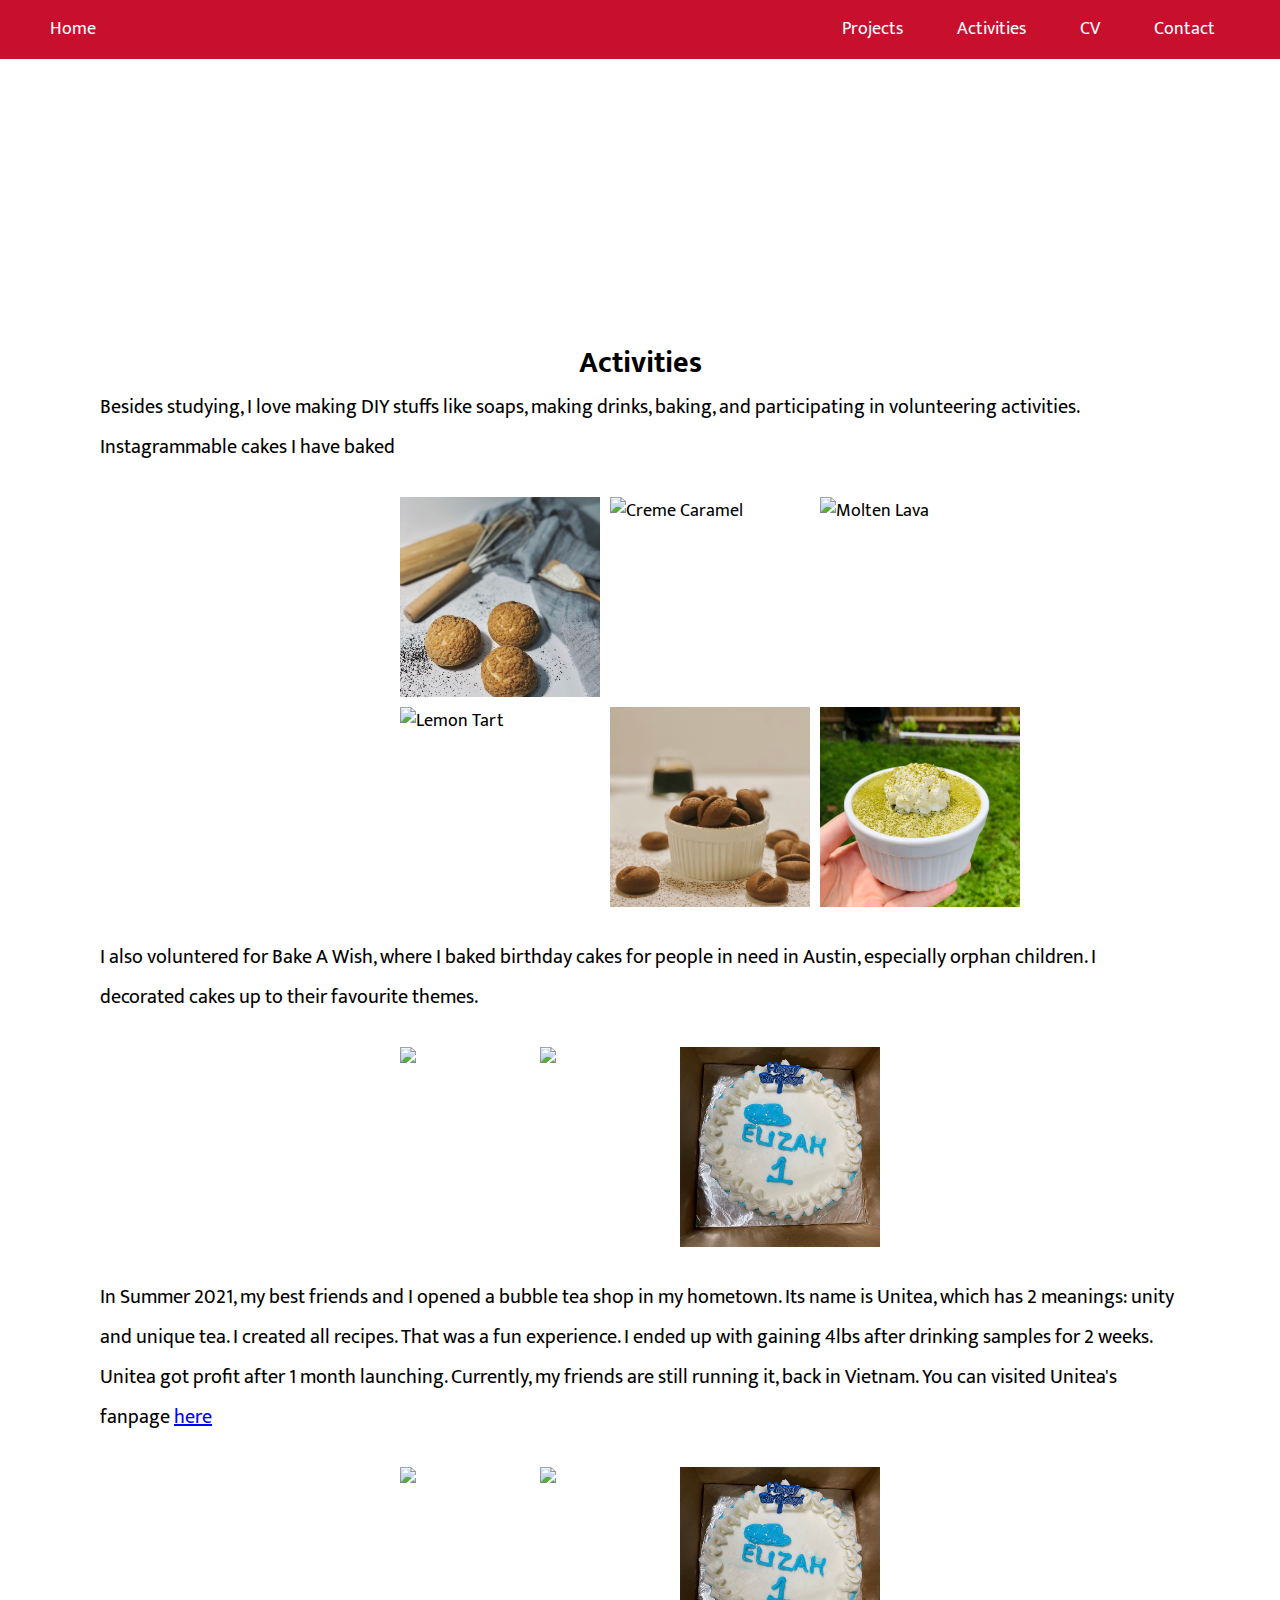
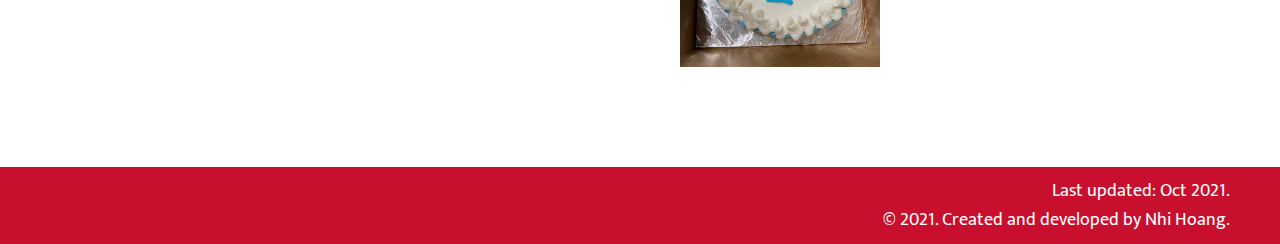
==== activities.html @ 701f2bd3 "Add files via upload" ====
<!DOCTYPE html>
<html lang="en-US">
<style>
  .row {
    display: flex;
    flex-wrap: wrap;
    padding: 0 4px;
  }

  .column {
    flex: 50%;
    padding: 0 4px;
  }

  .column img {
    margin-top: 8px;
    vertical-align: middle;
  }
</style>
<head>
  <meta charset="utf-8">
  <title>Nhi Hoang | Contact</title>
  <link rel="icon" type="image/png" href="[data-uri]">
  <link rel="stylesheet" href="Webstyle.css">
</head>
<header>
  <a id="home" href="https://nhihoangchee.github.io/">Home</a>
  <nav class="navbar">
    <ul>
      <li><a href="https://nhihoangchee.github.io/projects.html">Projects</a></li>
      <li><a href="https://nhihoangchee.github.io/activities.html">Activities</a></li>
      <li><a href="https://nhihoangchee.github.io/cv.html">CV</a></li>
      <li><a href="https://nhihoangchee.github.io/contact.html">Contact</a></li>
    </ul>
  </nav>
</header>
<body>
  <div class="des">
      <h1>Nhi Hoang</h1>
      <p>Chemical Engineering Student</p>
  </div>
  <main>
    <h2 id="title">Activities</h2>
    <div>
      <section id="cv">
        <p>Besides studying, I love making DIY stuffs like soaps, making drinks, baking, and participating in volunteering activities.</p>
        <p>Instagrammable cakes I have baked</p>
        <div class="image">
          <img src="Choux.jpg" alt="Choux Pastry">
          <img src="Flan.jpg" alt="Creme Caramel">
          <img src="molten.jpg" alt="Molten Lava">
          <img src="Lemon.jpg" alt="Lemon Tart">
          <img src="Coffee.jpg" alt="Coffee Cookies">
          <img src="Mousse.jpg" alt="Mousse">
        </div>
        <p>I also voluntered for Bake A Wish, where I baked birthday cakes for people in need in Austin, especially orphan children. I decorated cakes up to their favourite themes.</p>
        <div class="image">
          <img src="BAW1.jpg">
          <img src="BAW2.jpg">
          <img src="BAW3.jpg">
        </div>
        <p>In Summer 2021, my best friends and I opened a bubble tea shop in my hometown. Its name is Unitea, which has 2 meanings: unity and unique tea.
          I created all recipes. That was a fun experience. I ended up with gaining 4lbs after drinking samples for 2 weeks. Unitea got profit after 1 month launching.
          Currently, my friends are still running it, back in Vietnam. You can visited Unitea's fanpage <a href="https://www.facebook.com/uniteavn">here</a></p>
        <div class="image">
          <img src="BAW1.jpg">
          <img src="BAW2.jpg">
          <img src="BAW3.jpg">
        </div>
      </section>
    </div>
  </main>
</body>
<footer id="main-footer">
  <p>Last updated: Oct 2021.</p>
  <p>&copy; 2021. Created and developed by Nhi Hoang.</p>
</footer>
</html>
---- Webstyle.css ----
@import url('https://fonts.googleapis.com/css2?family=Hind+Siliguri:wght@300;400&family=Mukta:wght@300&display=swap');
*{
  font-family: 'Mukta', sans-serif;
  font-size: 18px;
  line-height: 1.6em;
  margin:0;
  padding: 0;
  box-sizing: border-box;
}
header{
  background-color: #C8102E;
  color: white;
  padding: 15px 15px 15px 50px;
  display: flex;
  justify-content:space-between;
}
.navbar ul{
  list-style: none;
  padding: 0;
}
.navbar li{
  display: inline-block;
}
header a{
  color: white;
  text-decoration: none;
  padding-right: 50px;
  font-size: 18px;
}
#home{
  margin-right: auto;
}
.des{
  background-image:url(https://online.stanford.edu/sites/default/files/styles/figure_default/public/2020-02/chemical-engineering-graduate-certificate.jpg?itok=mzvSf77x);
  background-position: center right;
  background-size: cover;
  height:250px;
  text-align:center;
  color: white;
  width: 100%;
}
.des h1{
  font-size: 50px;
  line-height: 1.6em;
  padding-top: 60px;
}
.des p{
  font-size: 18px;
}
#title{
  padding-top: 30px;
  font-size: 30px;
  text-align: center;
}
#sidebar{
  float: left;
  padding-left: 60px;
  padding-right: 75px;
  box-sizing: border-box;
  height: 300px;
  border-radius: 50%;
}
#abtme{
  clear: right;
  padding-left: 150px;
  padding-right: 50px;
  box-sizing: border-box;
}
#abtme h2{
  font-size: 20px;
  padding-top: 20px;
  padding-bottom: 20px;
}
#abtme p{
  line-height: 30px;
  padding-bottom: 7px;
}
#contact p{
  padding-left: 100px;
  line-height: 40px;
}
#contact p:first-child{
  font-size: 20px;
}
#contact a{
  color:black;
}
#cv p{
  padding-left: 100px;
  padding-right: 100px;
  line-height: 40px;
  font-size: 20px;
}
#cv a{
    color:blue;
    font-size: 20px;
}
#cv img{

  height: 100%;
  object-fit: cover;
}
.image{
  display: grid;
  padding: 30px 400px 30px 400px;
  grid-template-columns: repeat(3,1fr);
  grid-auto-rows: 200px;
  grid-gap: 10px;
  object-position: center;
}
#main-footer{
  background-color: #C8102E;
  color: white;
  text-align: right;
  padding: 10px;
  margin-top: 70px;
  padding-right: 50px;
}
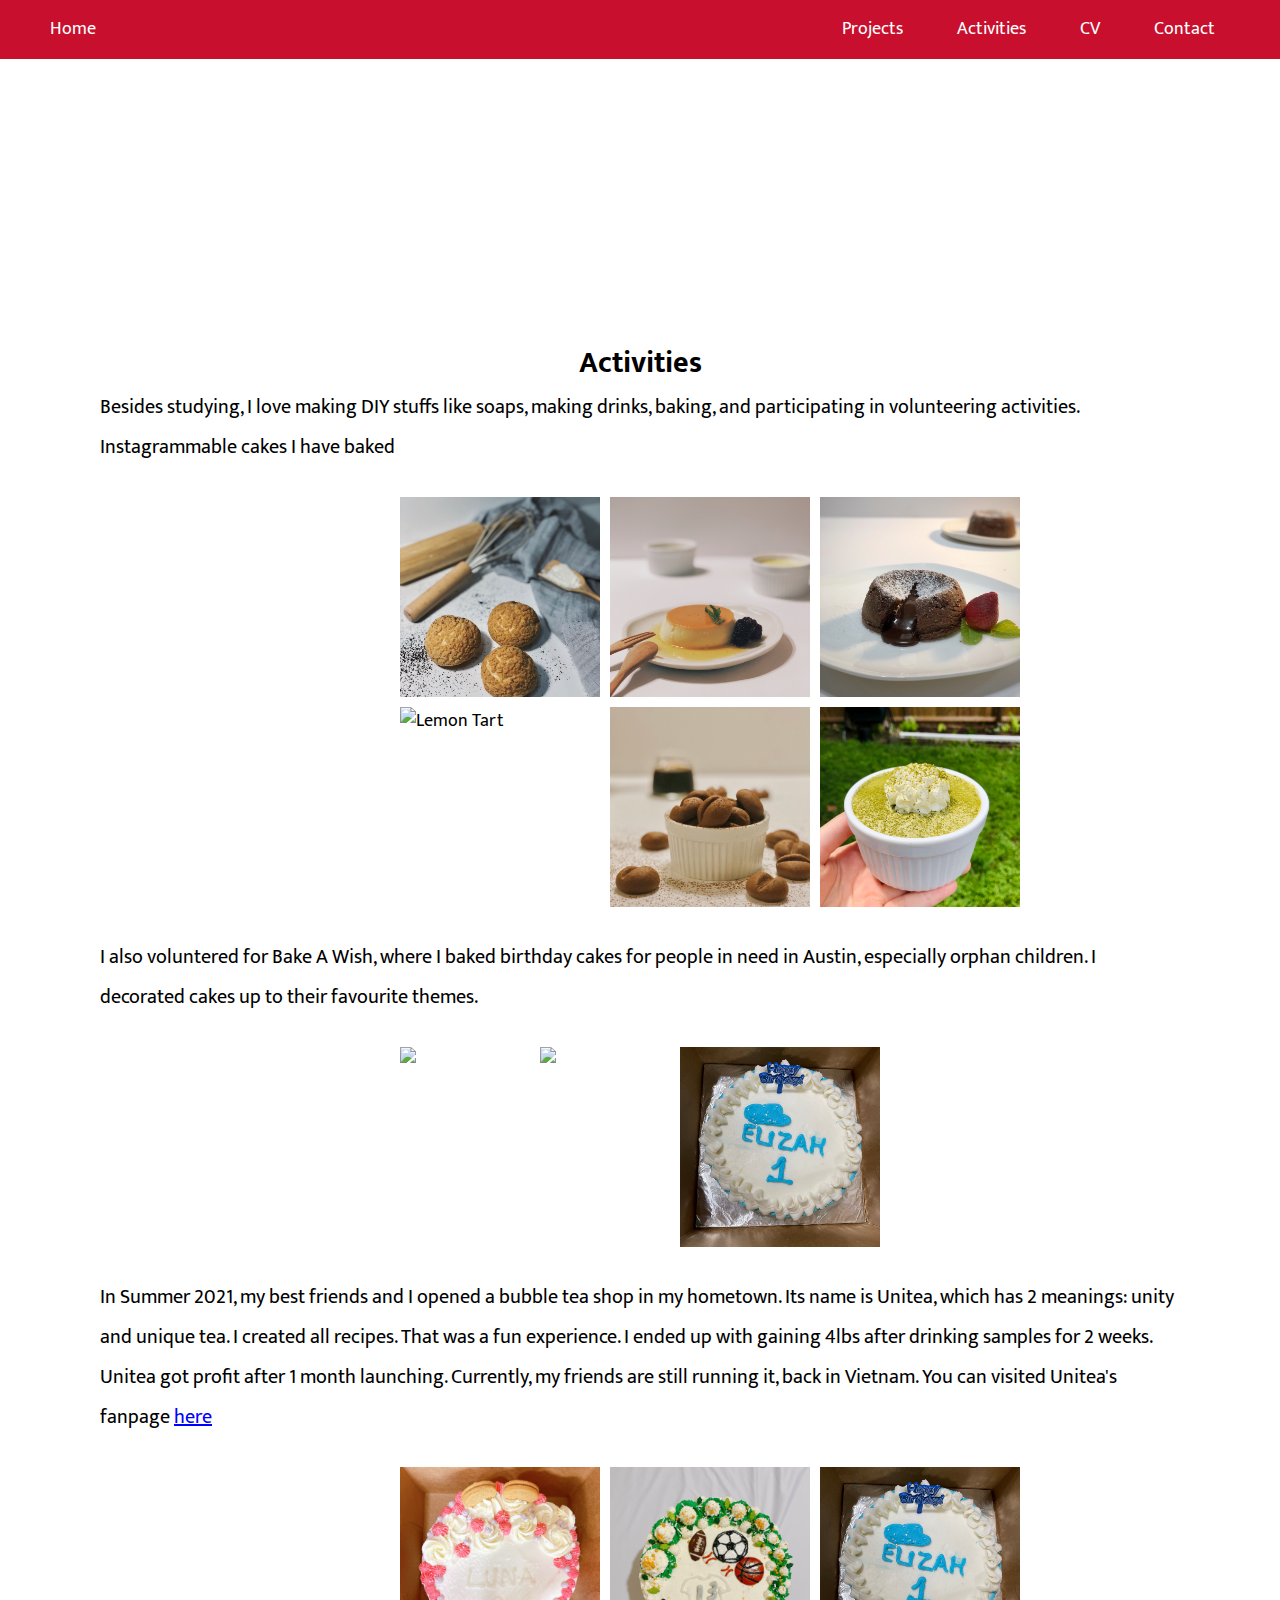
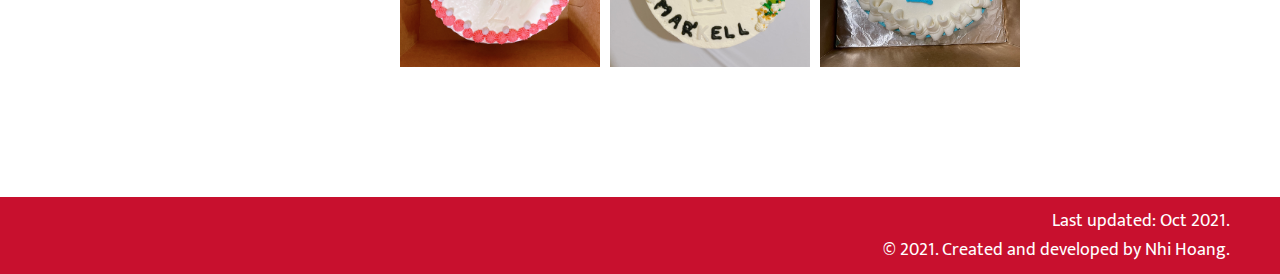
==== commit 77dcfe56: "Update activities.html" ====
--- a/activities.html
+++ b/activities.html
@@ -1,22 +1,5 @@
 <!DOCTYPE html>
 <html lang="en-US">
-<style>
-  .row {
-    display: flex;
-    flex-wrap: wrap;
-    padding: 0 4px;
-  }
-
-  .column {
-    flex: 50%;
-    padding: 0 4px;
-  }
-
-  .column img {
-    margin-top: 8px;
-    vertical-align: middle;
-  }
-</style>
 <head>
   <meta charset="utf-8">
   <title>Nhi Hoang | Contact</title>
@@ -47,9 +30,9 @@
         <p>Instagrammable cakes I have baked</p>
         <div class="image">
           <img src="Choux.jpg" alt="Choux Pastry">
-          <img src="Flan.jpg" alt="Creme Caramel">
-          <img src="molten.jpg" alt="Molten Lava">
-          <img src="Lemon.jpg" alt="Lemon Tart">
+          <img src="Flan.JPG" alt="Creme Caramel">
+          <img src="Molten.jpg" alt="Molten Lava">
+          <img src="Lemon.JPG" alt="Lemon Tart">
           <img src="Coffee.jpg" alt="Coffee Cookies">
           <img src="Mousse.jpg" alt="Mousse">
         </div>
@@ -63,8 +46,8 @@
           I created all recipes. That was a fun experience. I ended up with gaining 4lbs after drinking samples for 2 weeks. Unitea got profit after 1 month launching.
           Currently, my friends are still running it, back in Vietnam. You can visited Unitea's fanpage <a href="https://www.facebook.com/uniteavn">here</a></p>
         <div class="image">
-          <img src="BAW1.jpg">
-          <img src="BAW2.jpg">
+          <img src="BAW1.JPG">
+          <img src="BAW2.JPG">
           <img src="BAW3.jpg">
         </div>
       </section>
--- a/Webstyle.css
+++ b/Webstyle.css
@@ -115,6 +115,6 @@
   color: white;
   text-align: right;
   padding: 10px;
-  margin-top: 70px;
+  margin-top: 100px;
   padding-right: 50px;
 }
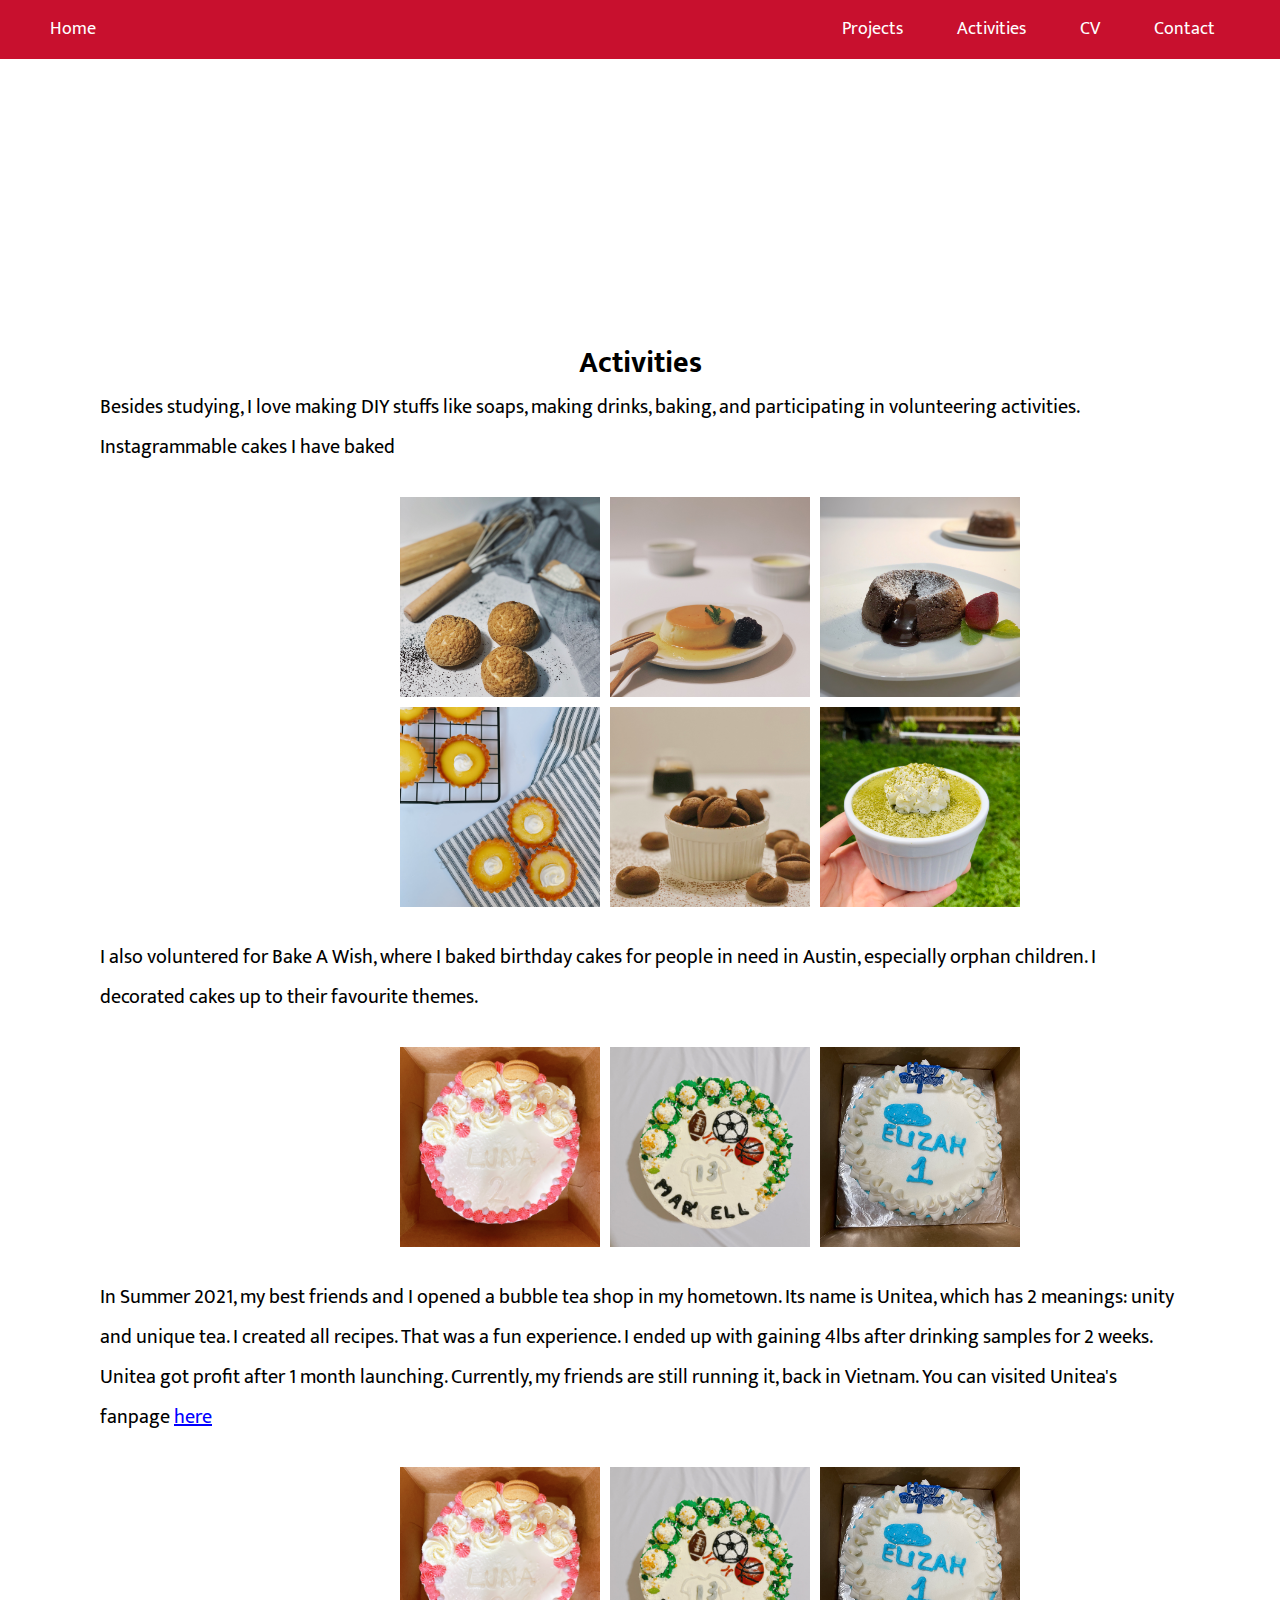
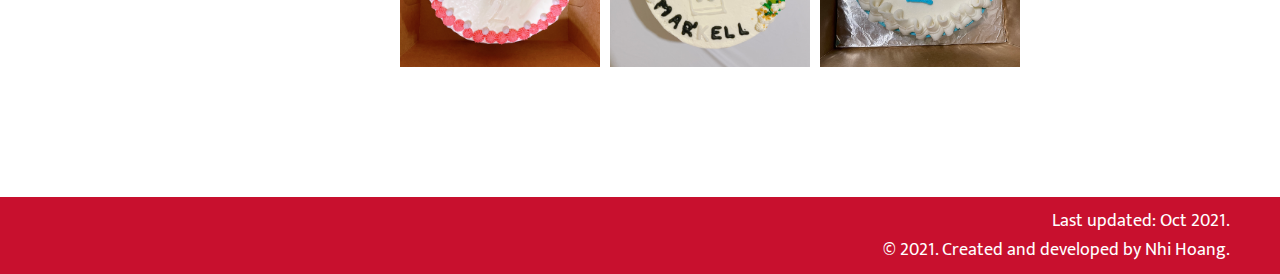
==== commit e71ccf6e: "Update activities.html" ====
--- a/activities.html
+++ b/activities.html
@@ -32,14 +32,14 @@
           <img src="Choux.jpg" alt="Choux Pastry">
           <img src="Flan.JPG" alt="Creme Caramel">
           <img src="Molten.jpg" alt="Molten Lava">
-          <img src="Lemon.JPG" alt="Lemon Tart">
+          <img src="lemon.JPG" alt="Lemon Tart">
           <img src="Coffee.jpg" alt="Coffee Cookies">
           <img src="Mousse.jpg" alt="Mousse">
         </div>
         <p>I also voluntered for Bake A Wish, where I baked birthday cakes for people in need in Austin, especially orphan children. I decorated cakes up to their favourite themes.</p>
         <div class="image">
-          <img src="BAW1.jpg">
-          <img src="BAW2.jpg">
+          <img src="BAW1.JPG">
+          <img src="BAW2.JPG">
           <img src="BAW3.jpg">
         </div>
         <p>In Summer 2021, my best friends and I opened a bubble tea shop in my hometown. Its name is Unitea, which has 2 meanings: unity and unique tea.
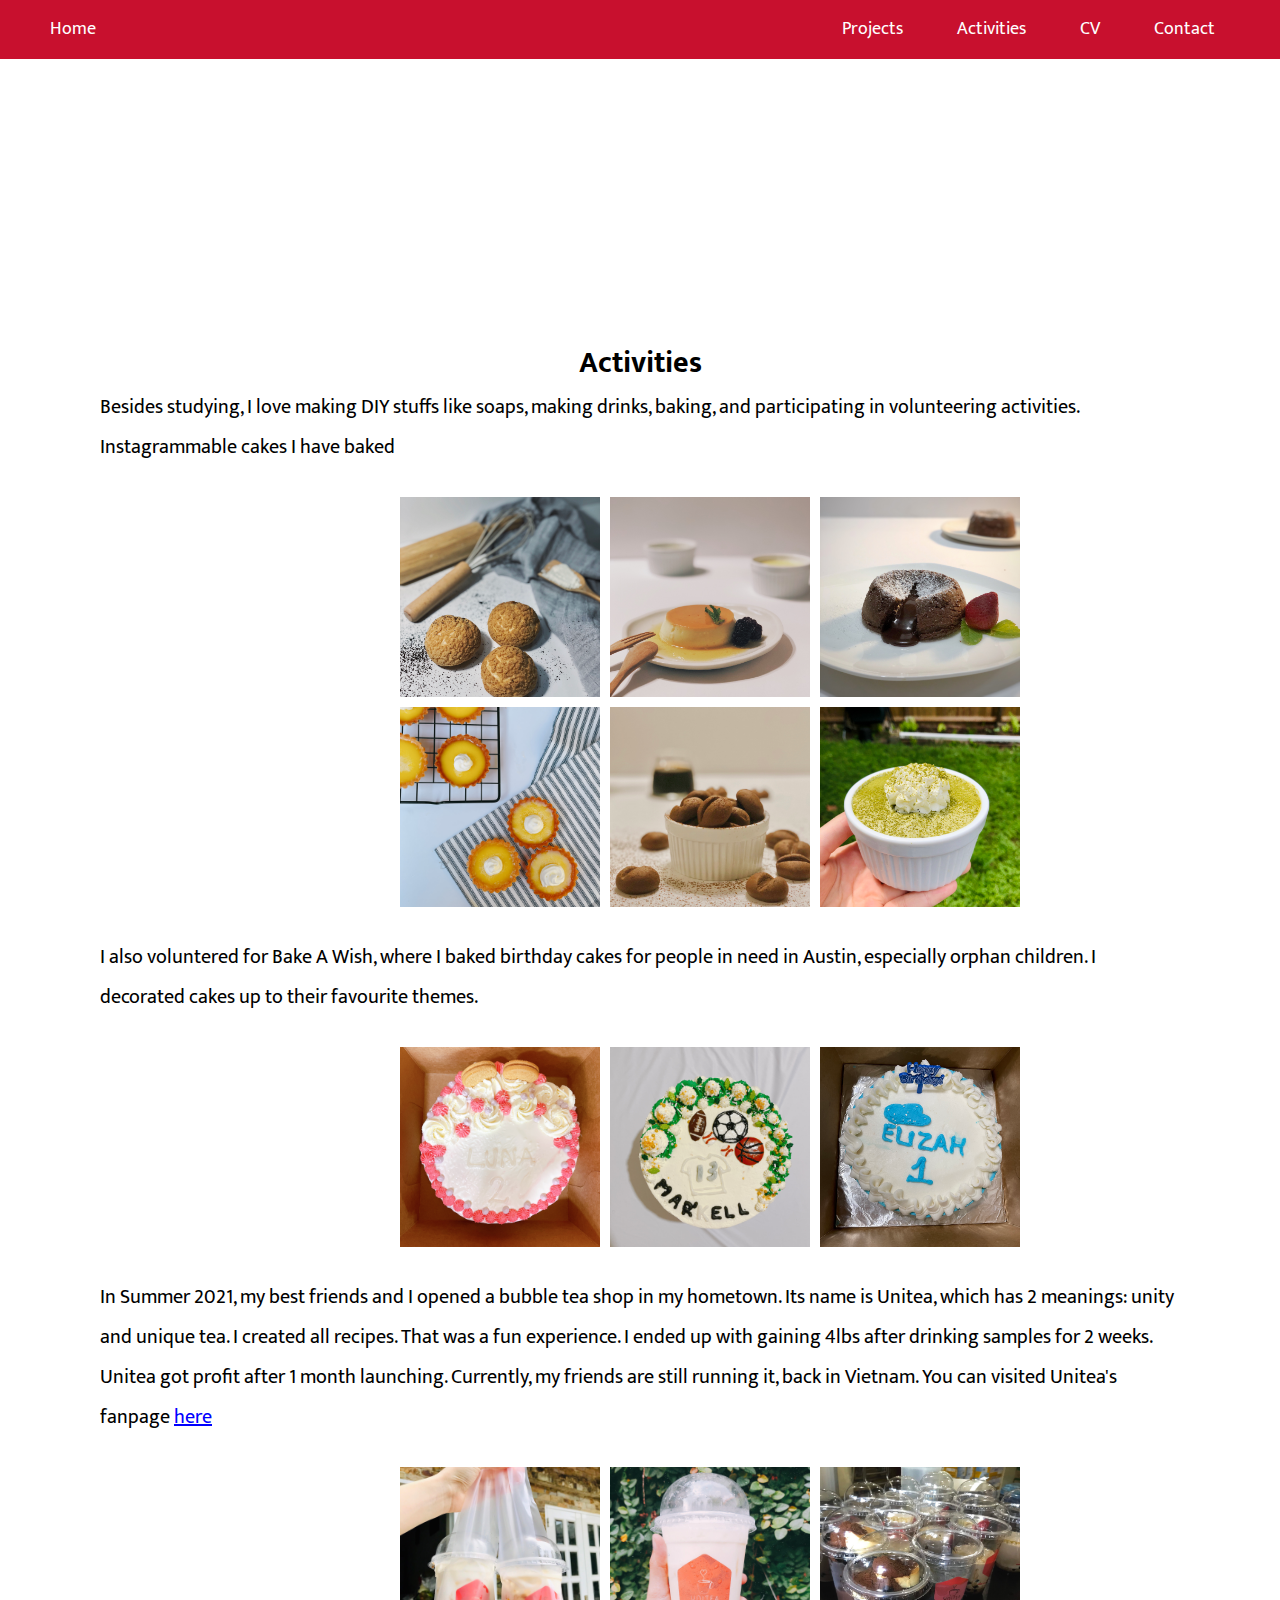
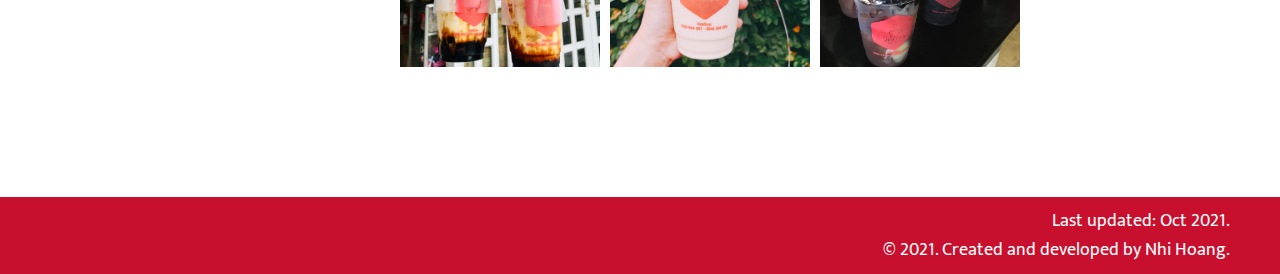
==== commit 8be1ec12: "Add files via upload" ====
--- a/activities.html
+++ b/activities.html
@@ -1,5 +1,22 @@
 <!DOCTYPE html>
 <html lang="en-US">
+<style>
+  .row {
+    display: flex;
+    flex-wrap: wrap;
+    padding: 0 4px;
+  }
+
+  .column {
+    flex: 50%;
+    padding: 0 4px;
+  }
+
+  .column img {
+    margin-top: 8px;
+    vertical-align: middle;
+  }
+</style>
 <head>
   <meta charset="utf-8">
   <title>Nhi Hoang | Contact</title>
@@ -46,9 +63,9 @@
           I created all recipes. That was a fun experience. I ended up with gaining 4lbs after drinking samples for 2 weeks. Unitea got profit after 1 month launching.
           Currently, my friends are still running it, back in Vietnam. You can visited Unitea's fanpage <a href="https://www.facebook.com/uniteavn">here</a></p>
         <div class="image">
-          <img src="BAW1.JPG">
-          <img src="BAW2.JPG">
-          <img src="BAW3.jpg">
+          <img src="u1.jpg">
+          <img src="u2.jpg">
+          <img src="u3.jpg">
         </div>
       </section>
     </div>
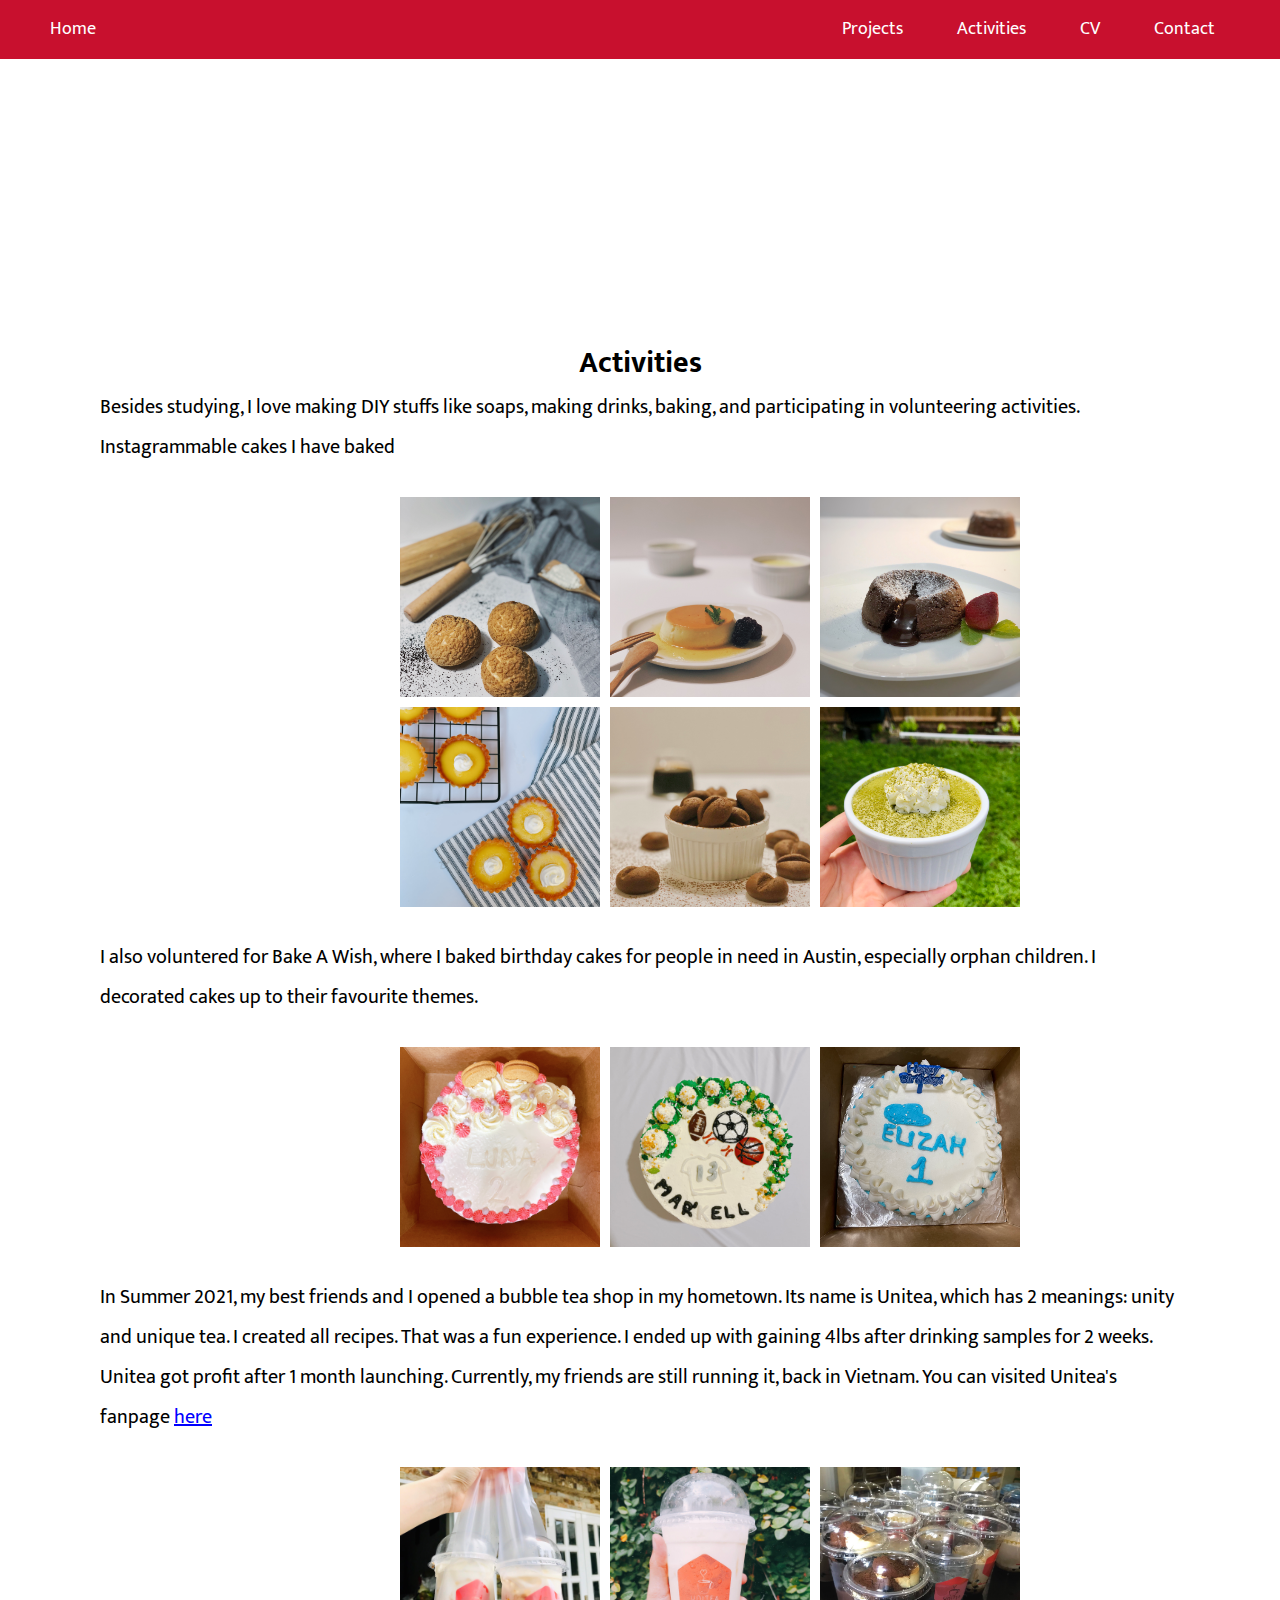
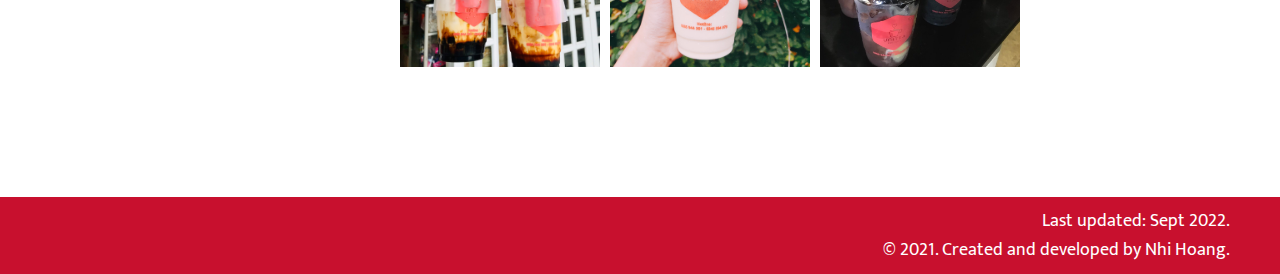
==== commit 6fbe1f59: "Update activities.html" ====
--- a/activities.html
+++ b/activities.html
@@ -72,7 +72,7 @@
   </main>
 </body>
 <footer id="main-footer">
-  <p>Last updated: Oct 2021.</p>
+  <p>Last updated: Sept 2022.</p>
   <p>&copy; 2021. Created and developed by Nhi Hoang.</p>
 </footer>
 </html>
